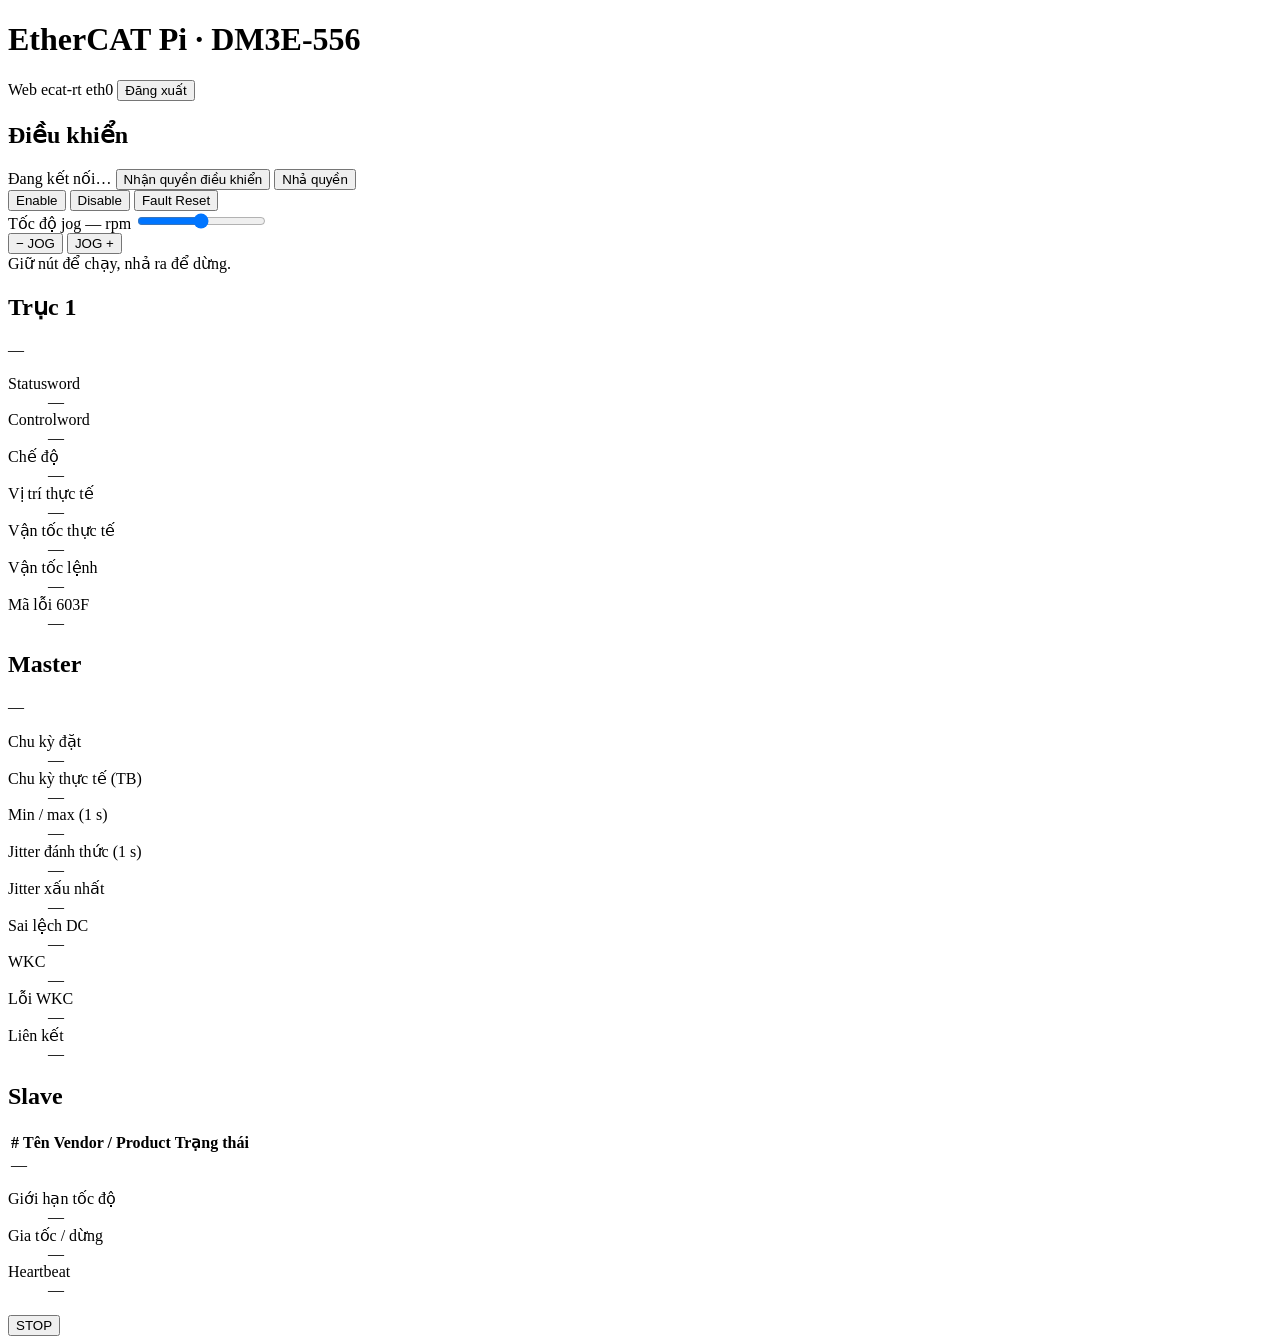
==== web/static/index.html @ 96366b85 "Web UI on port 8080: login, single controller, live status over WebSocket Co-Authored-By: Claude Opu" ====
<!doctype html>
<html lang="vi">
<head>
<meta charset="utf-8">
<meta name="viewport" content="width=device-width, initial-scale=1, viewport-fit=cover">
<title>EtherCAT Pi</title>
<link rel="stylesheet" href="/static/style.css">
</head>
<body>

<header>
  <h1>EtherCAT Pi · DM3E-556</h1>
  <span class="pill" id="p-ws">Web</span>
  <span class="pill" id="p-rt">ecat-rt</span>
  <span class="pill" id="p-link">eth0</span>
  <span class="spacer"></span>
  <button class="small" id="logout">Đăng xuất</button>
</header>

<div id="banner"><span id="banner-title"></span><small id="banner-detail"></small></div>

<main>
  <section class="control" id="sec-control">
    <h2>Điều khiển</h2>
    <div class="role">
      <span class="who" id="role-text">Đang kết nối…</span>
      <button class="small primary" id="take">Nhận quyền điều khiển</button>
      <button class="small" id="release">Nhả quyền</button>
    </div>
    <div class="row">
      <button id="enable" data-ctl>Enable</button>
      <button id="disable" data-ctl>Disable</button>
      <button id="reset" data-ctl>Fault Reset</button>
    </div>
    <div class="speed">
      <label for="speed">Tốc độ jog <output id="speed-out">— rpm</output></label>
      <input type="range" id="speed" min="1" max="60" step="1" value="30" data-ctl>
    </div>
    <div class="jog">
      <button id="jog-neg" data-ctl aria-label="Jog âm">− JOG</button>
      <button id="jog-pos" data-ctl aria-label="Jog dương">JOG +</button>
    </div>
    <div class="jog-hint">Giữ nút để chạy, nhả ra để dừng.</div>
    <div class="notes" id="notes"></div>
  </section>

  <section id="sec-axis">
    <h2>Trục 1</h2>
    <div class="big-state" id="ax-state">—</div>
    <div class="bits" id="ax-bits"></div>
    <dl class="kv">
      <dt>Statusword</dt><dd class="mono" id="ax-sw">—</dd>
      <dt>Controlword</dt><dd class="mono" id="ax-cw">—</dd>
      <dt>Chế độ</dt><dd id="ax-mode">—</dd>
      <dt>Vị trí thực tế</dt><dd id="ax-pos">—</dd>
      <dt>Vận tốc thực tế</dt><dd id="ax-vel">—</dd>
      <dt>Vận tốc lệnh</dt><dd id="ax-prof">—</dd>
      <dt>Mã lỗi 603F</dt><dd class="mono" id="ax-err">—</dd>
    </dl>
    <div class="error-box" id="ax-errbox"></div>
  </section>

  <section id="sec-master">
    <h2>Master</h2>
    <div class="big-state" id="ms-state">—</div>
    <dl class="kv">
      <dt>Chu kỳ đặt</dt><dd id="ms-cycle">—</dd>
      <dt>Chu kỳ thực tế (TB)</dt><dd id="ms-avg">—</dd>
      <dt>Min / max (1 s)</dt><dd id="ms-minmax">—</dd>
      <dt>Jitter đánh thức (1 s)</dt><dd id="ms-lat">—</dd>
      <dt>Jitter xấu nhất</dt><dd id="ms-lat-total">—</dd>
      <dt>Sai lệch DC</dt><dd id="ms-dc">—</dd>
      <dt>WKC</dt><dd id="ms-wkc">—</dd>
      <dt>Lỗi WKC</dt><dd id="ms-wkc-err">—</dd>
      <dt>Liên kết</dt><dd id="ms-link">—</dd>
    </dl>
  </section>

  <section id="sec-slaves">
    <h2>Slave</h2>
    <div class="table-wrap">
      <table>
        <thead><tr><th>#</th><th>Tên</th><th>Vendor / Product</th><th>Trạng thái</th></tr></thead>
        <tbody id="slaves"><tr><td colspan="4">—</td></tr></tbody>
      </table>
    </div>
    <dl class="kv" style="margin-top:12px">
      <dt>Giới hạn tốc độ</dt><dd id="lim-v">—</dd>
      <dt>Gia tốc / dừng</dt><dd id="lim-a">—</dd>
      <dt>Heartbeat</dt><dd id="lim-hb">—</dd>
    </dl>
  </section>
</main>

<div id="stop"><button id="stop-btn">STOP</button></div>
<div id="toast"></div>

<script src="/static/app.js"></script>
</body>
</html>
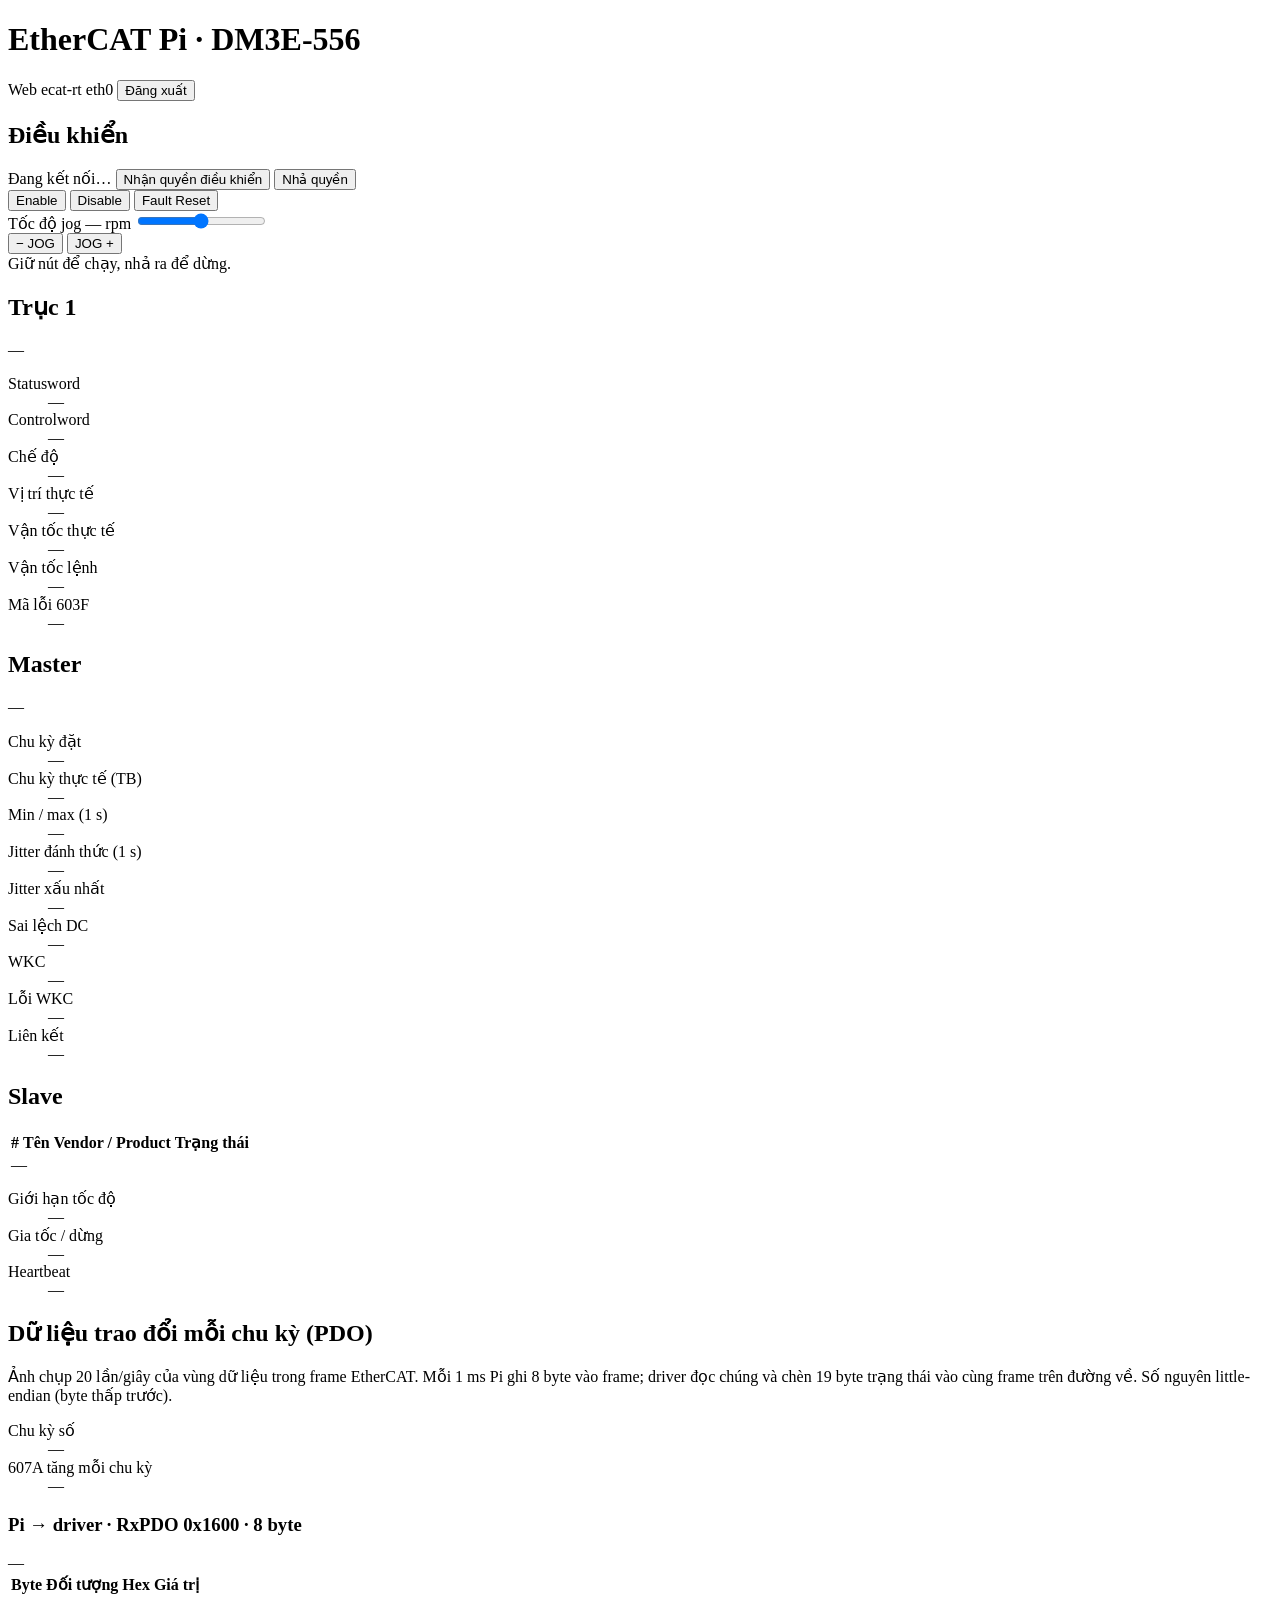
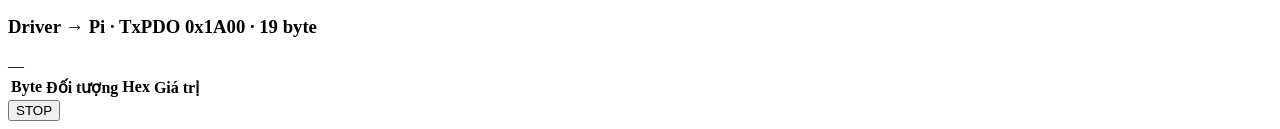
==== commit 71a7656d: "Show live PDO bytes in web UI, add ecat-sniff frame decoder Co-Authored-By: Claude Opus 5.5 <noreply" ====
--- a/web/static/index.html
+++ b/web/static/index.html
@@ -90,6 +90,34 @@
       <dt>Heartbeat</dt><dd id="lim-hb">—</dd>
     </dl>
   </section>
+  <section class="pdo" id="sec-pdo">
+    <h2>Dữ liệu trao đổi mỗi chu kỳ (PDO)</h2>
+    <p class="hint">Ảnh chụp 20 lần/giây của vùng dữ liệu trong frame EtherCAT.
+      Mỗi 1 ms Pi ghi 8 byte vào frame; driver đọc chúng và chèn 19 byte trạng thái vào cùng frame trên đường về.
+      Số nguyên little-endian (byte thấp trước).</p>
+    <dl class="kv">
+      <dt>Chu kỳ số</dt><dd id="pdo-cycle">—</dd>
+      <dt>607A tăng mỗi chu kỳ</dt><dd id="pdo-delta">—</dd>
+    </dl>
+    <div class="pdo-grid">
+      <div>
+        <h3>Pi → driver · RxPDO 0x1600 · 8 byte</h3>
+        <div class="hexline mono" id="pdo-out-hex">—</div>
+        <div class="table-wrap"><table>
+          <thead><tr><th>Byte</th><th>Đối tượng</th><th>Hex</th><th>Giá trị</th></tr></thead>
+          <tbody id="pdo-out"></tbody>
+        </table></div>
+      </div>
+      <div>
+        <h3>Driver → Pi · TxPDO 0x1A00 · 19 byte</h3>
+        <div class="hexline mono" id="pdo-in-hex">—</div>
+        <div class="table-wrap"><table>
+          <thead><tr><th>Byte</th><th>Đối tượng</th><th>Hex</th><th>Giá trị</th></tr></thead>
+          <tbody id="pdo-in"></tbody>
+        </table></div>
+      </div>
+    </div>
+  </section>
 </main>
 
 <div id="stop"><button id="stop-btn">STOP</button></div>
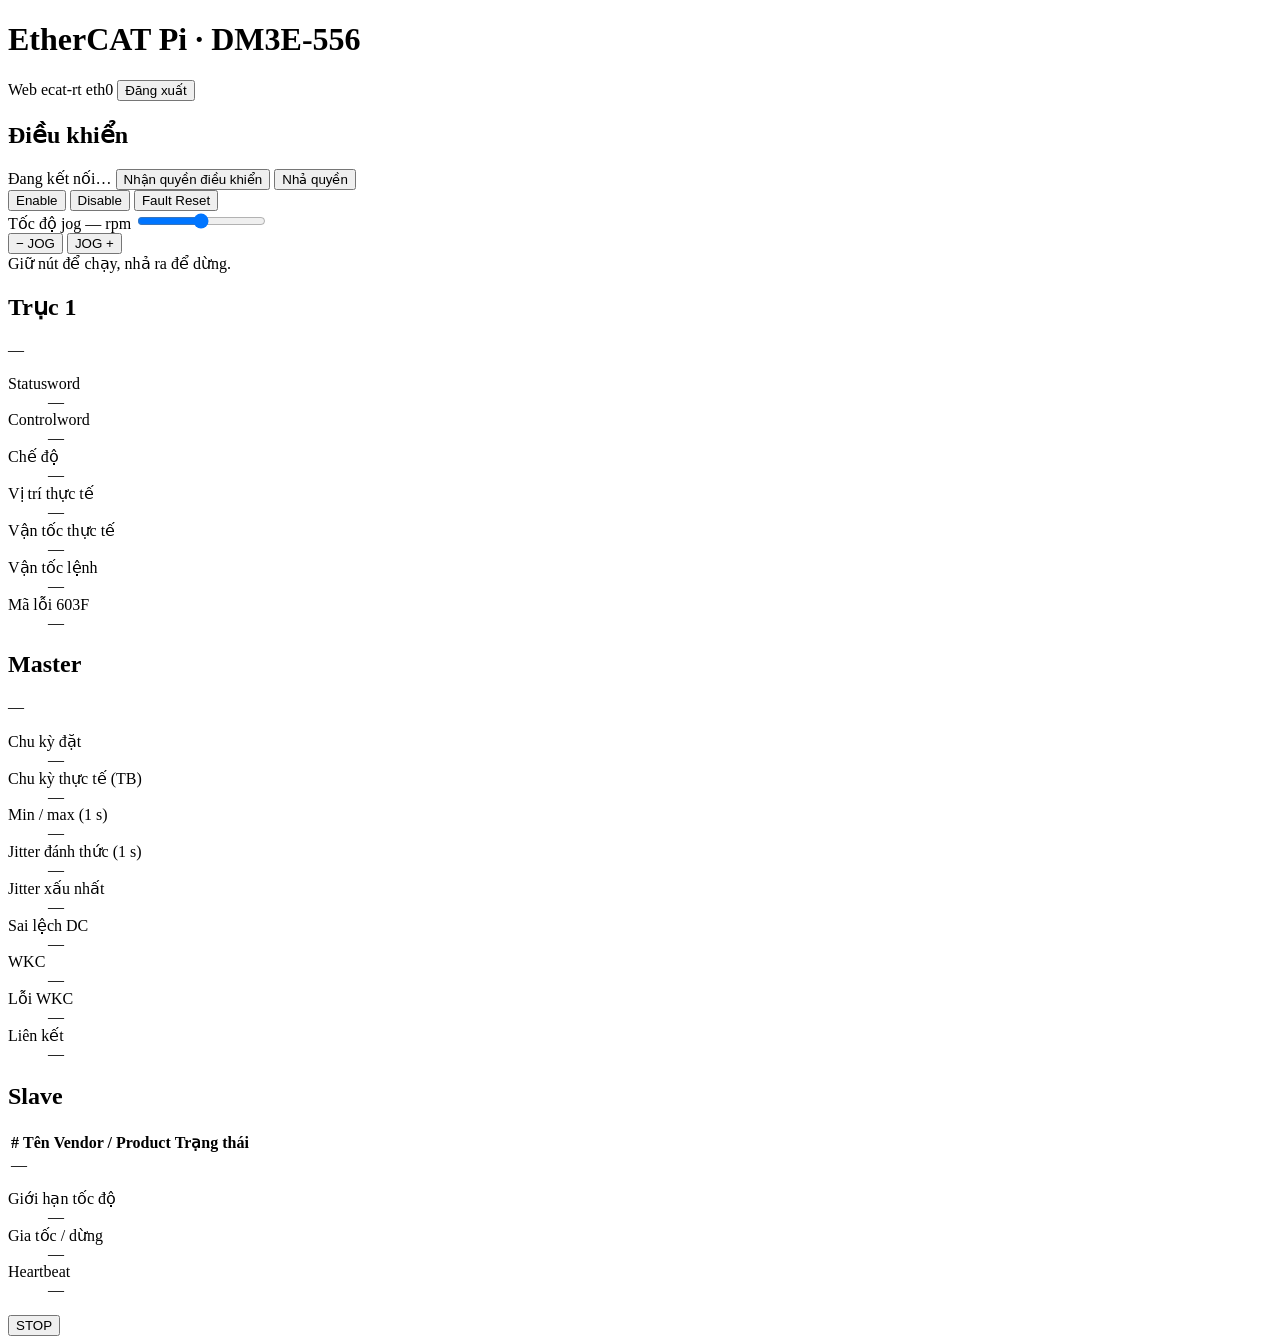
==== commit cfd2c5e5: "Revert "Show live PDO bytes in web UI, add ecat-sniff frame decoder" This reverts commit 71a7656d650" ====
--- a/web/static/index.html
+++ b/web/static/index.html
@@ -90,34 +90,6 @@
       <dt>Heartbeat</dt><dd id="lim-hb">—</dd>
     </dl>
   </section>
-  <section class="pdo" id="sec-pdo">
-    <h2>Dữ liệu trao đổi mỗi chu kỳ (PDO)</h2>
-    <p class="hint">Ảnh chụp 20 lần/giây của vùng dữ liệu trong frame EtherCAT.
-      Mỗi 1 ms Pi ghi 8 byte vào frame; driver đọc chúng và chèn 19 byte trạng thái vào cùng frame trên đường về.
-      Số nguyên little-endian (byte thấp trước).</p>
-    <dl class="kv">
-      <dt>Chu kỳ số</dt><dd id="pdo-cycle">—</dd>
-      <dt>607A tăng mỗi chu kỳ</dt><dd id="pdo-delta">—</dd>
-    </dl>
-    <div class="pdo-grid">
-      <div>
-        <h3>Pi → driver · RxPDO 0x1600 · 8 byte</h3>
-        <div class="hexline mono" id="pdo-out-hex">—</div>
-        <div class="table-wrap"><table>
-          <thead><tr><th>Byte</th><th>Đối tượng</th><th>Hex</th><th>Giá trị</th></tr></thead>
-          <tbody id="pdo-out"></tbody>
-        </table></div>
-      </div>
-      <div>
-        <h3>Driver → Pi · TxPDO 0x1A00 · 19 byte</h3>
-        <div class="hexline mono" id="pdo-in-hex">—</div>
-        <div class="table-wrap"><table>
-          <thead><tr><th>Byte</th><th>Đối tượng</th><th>Hex</th><th>Giá trị</th></tr></thead>
-          <tbody id="pdo-in"></tbody>
-        </table></div>
-      </div>
-    </div>
-  </section>
 </main>
 
 <div id="stop"><button id="stop-btn">STOP</button></div>
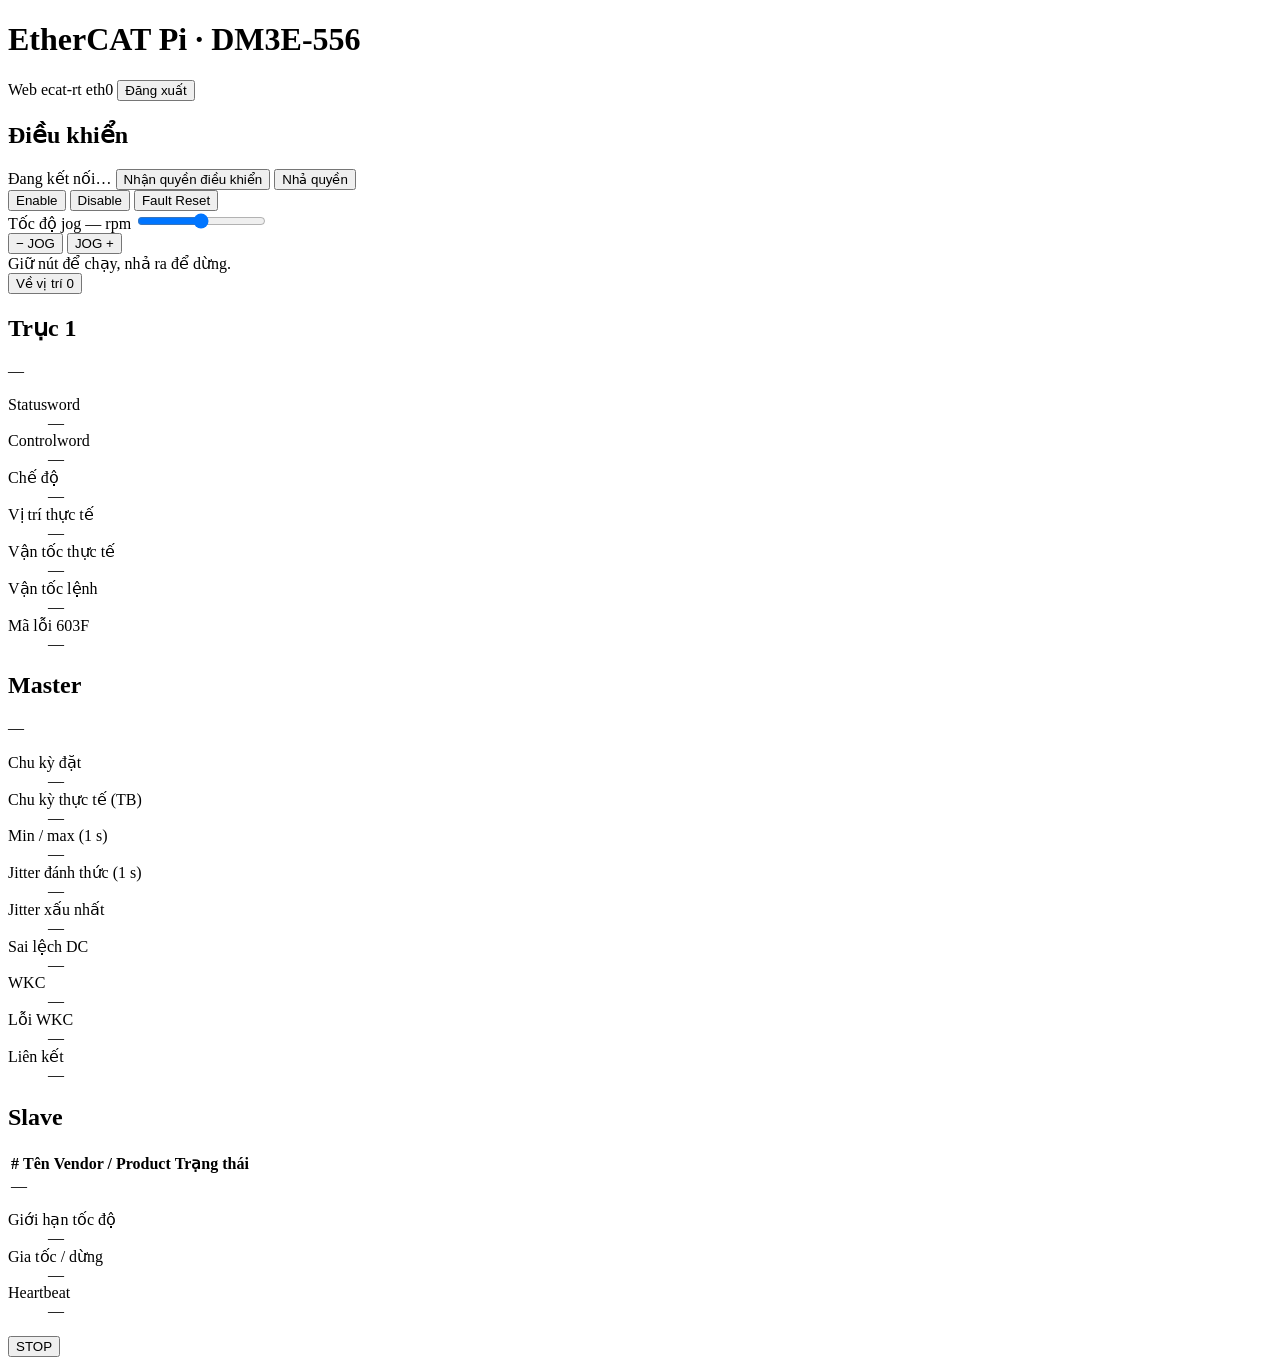
==== commit 496e177e: "Add go-to-zero move (CSP point-to-point profile with heartbeat), web button and ecat-ctl zero Co-Aut" ====
--- a/web/static/index.html
+++ b/web/static/index.html
@@ -41,6 +41,9 @@
       <button id="jog-pos" data-ctl aria-label="Jog dương">JOG +</button>
     </div>
     <div class="jog-hint">Giữ nút để chạy, nhả ra để dừng.</div>
+    <div class="row goto">
+      <button id="goto-zero" data-ctl>Về vị trí 0</button>
+    </div>
     <div class="notes" id="notes"></div>
   </section>
 
